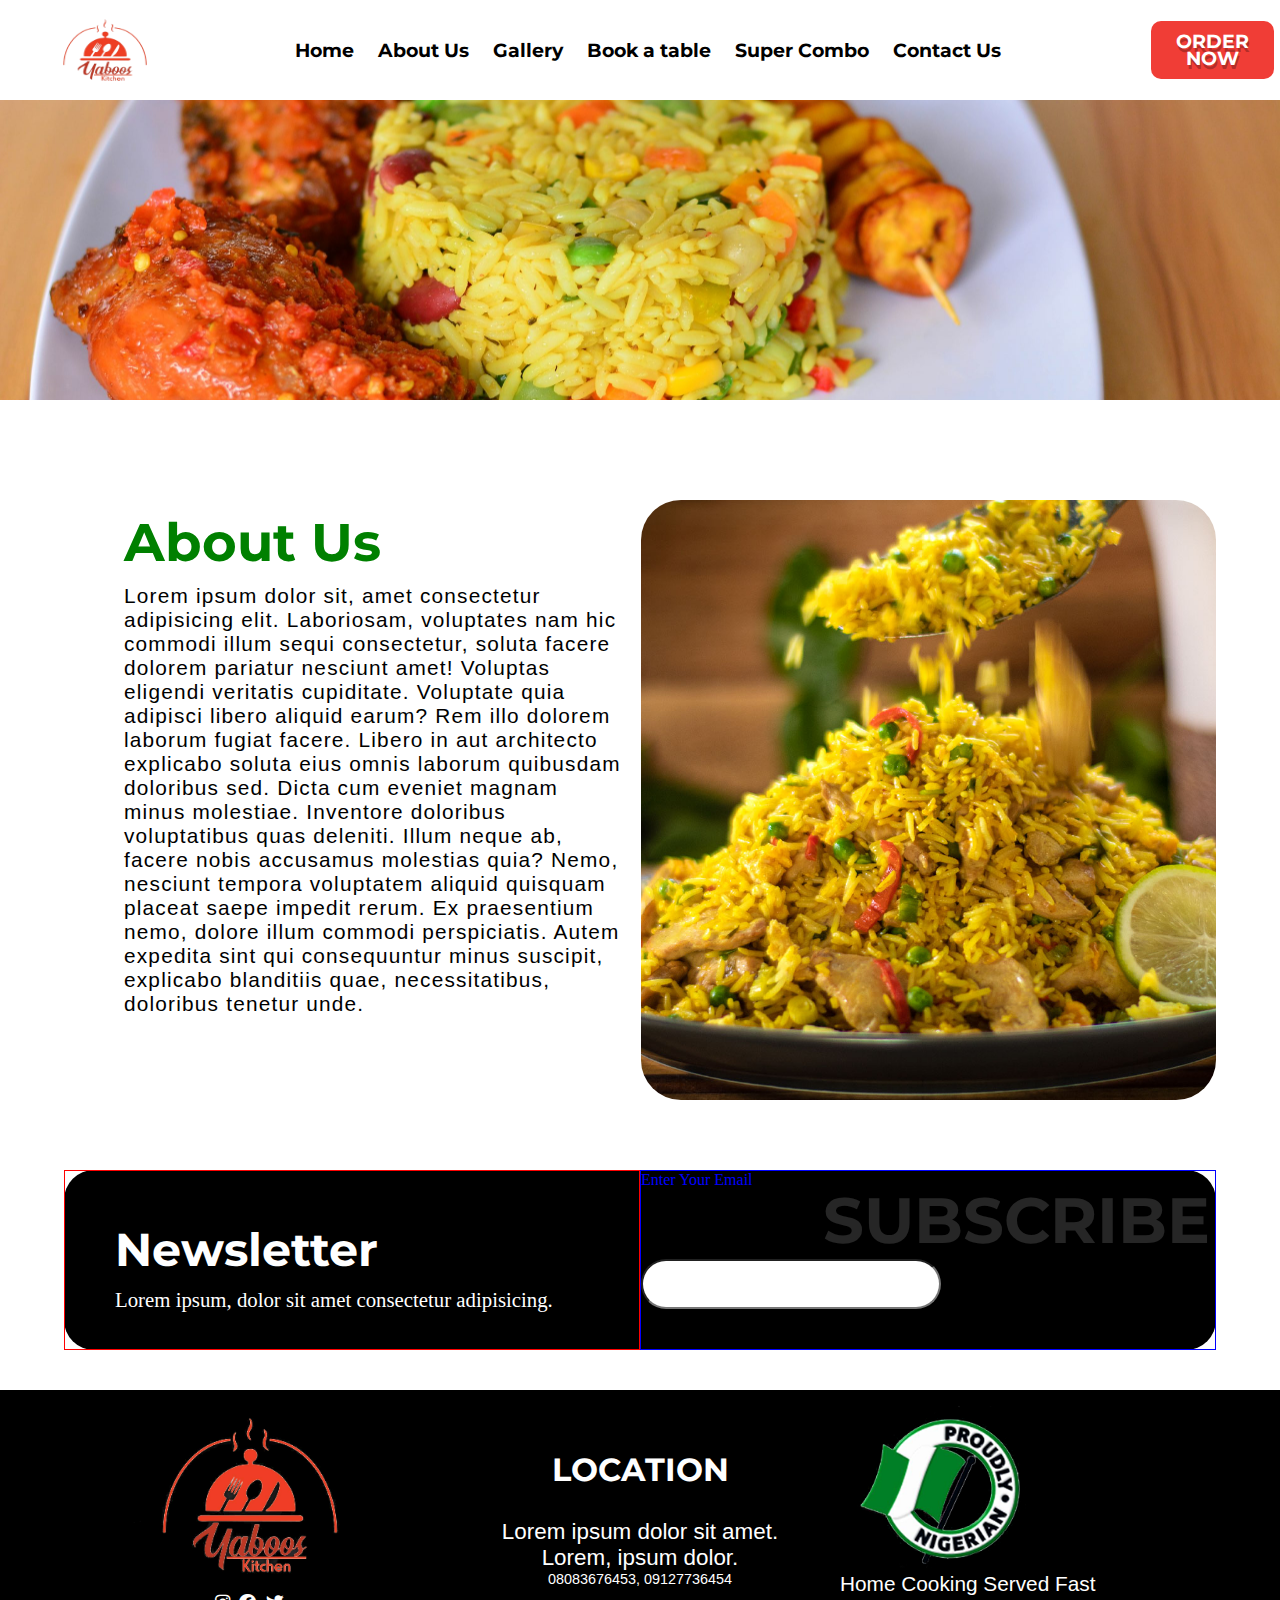
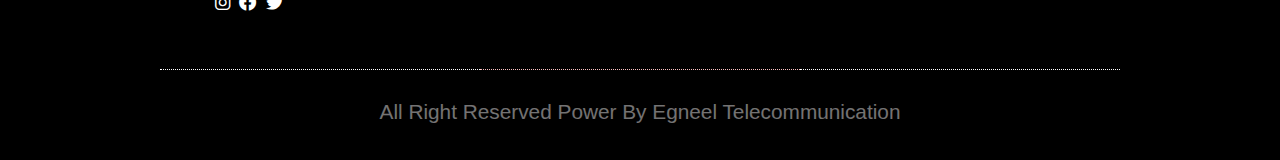
==== about.html @ a82869a2 "added yahoo kitchen to directory" ====
<!DOCTYPE html>
<html lang="en">
  <head>
    <meta charset="UTF-8" />
    <meta name="viewport" content="width=device-width, initial-scale=1.0" />
    <title>about yahoo kitchen</title>

    <!-- LINKS -->

    <link rel="stylesheet" href="./style.css" />
    <link rel="stylesheet" href="./fontawesome-free-6.4.2-web/css/all.css" />
    <link
      href="https://fonts.googleapis.com/css2?family=Montserrat:wght@700&display=swap"
      rel="stylesheet"
    />

    <!-- LINKS //// -->
  </head>
  <body>
    <!-- HEADER -->

    <header>
      <!-- LOGO -->
      <img src="./img/logo.png" alt="" />

      <!-- LOGO //// -->

      <!-- DROPDOWN -->
      <nav class="font-family">
        <ul>
          <li><a href="./index.html">Home</a></li>
          <li><a href="./about.html">About Us</a></li>
          <li><a href="#">Gallery</a></li>
          <!-- <li><a href="#">Menu</a></li> -->
          <li><a href="#">Book a table</a></li>
          <li><a href="#">Super Combo</a></li>
          <li><a href="#">Contact Us</a></li>
          <!-- <li><a href="#">Event</a></li>
          <li><a href="#">Reviews</a></li>
          <li><a href="#">Gift cards</a></li> -->
        </ul>
      </nav>

      <!-- ORDER NOW -->

      <div class="order">
        <h2 class="font-family">ORDER</h2>
        <h2>NOW</h2>
      </div>

      <!-- ORDER NOW //// -->

      <!-- FONTS -->

      <i class="fa-solid fa-bars"></i>

      <!-- FONTS //// -->

      <!-- DROPDOWN //// -->
    </header>

    <!-- HEADER //// -->

    <!-- CONTENTS -->

    <div class="contents">
      <!-- VIEW OF THE ABOUT US PAGE -->

      <div class="about-us-view">
        <!-- <img src="./img/14.jpg" alt="" /> -->
      </div>

      <!-- VIEW OF THE ABOUT US PAGE -->

      <!-- ABOUT THE RESTAURANT PAGE -->

      <div class="about-yahoo">
        <div class="about-yahoo-col-0">
          <h1 class="font-family">About Us</h1>

          <p>
            Lorem ipsum dolor sit, amet consectetur adipisicing elit.
            Laboriosam, voluptates nam hic commodi illum sequi consectetur,
            soluta facere dolorem pariatur nesciunt amet! Voluptas eligendi
            veritatis cupiditate. Voluptate quia adipisci libero aliquid earum?
            Rem illo dolorem laborum fugiat facere. Libero in aut architecto
            explicabo soluta eius omnis laborum quibusdam doloribus sed. Dicta
            cum eveniet magnam minus molestiae. Inventore doloribus voluptatibus
            quas deleniti. Illum neque ab, facere nobis accusamus molestias
            quia? Nemo, nesciunt tempora voluptatem aliquid quisquam placeat
            saepe impedit rerum. Ex praesentium nemo, dolore illum commodi
            perspiciatis. Autem expedita sint qui consequuntur minus suscipit,
            explicabo blanditiis quae, necessitatibus, doloribus tenetur unde.
          </p>
        </div>
        <div class="about-yahoo-col-1">
          <!-- <img src="./img/15.jpg" alt="" /> -->
        </div>
      </div>
      <!-- ABOUT THE RESTAURANT PAGE //// -->

      <!-- NEWSLETTER -->

      <div class="newsletter">
        <div class="newsletter-col-0">
          <h1 class="font-family">Newsletter</h1>
          <p>Lorem ipsum, dolor sit amet consectetur adipisicing.</p>
        </div>
        <div class="newsletter-col-1">
          <h1 class="font-family">SUBSCRIBE</h1>

          <form>
            <label for="email">Enter Your Email</label>
            <input type="email" id="email" />
          </form>
        </div>
      </div>

      <!-- NEWSLETTER //// -->
    </div>

    <!-- CONTENTS //// -->

    <!-- FOOTER -->
    <footer class="font-family">
      <div class="footer-col">
        <img src="./img/yak.png" alt="" />

        <div class="footer-font">
          <a href="#">
            <i class="fab fa-instagram"></i>
          </a>

          <a href="#">
            <i class="fab fa-facebook"></i>
          </a>

          <a href="#">
            <i class="fab fa-twitter"></i>
          </a>
        </div>
      </div>
      <div id="footer-dot" class="footer-col">
        <h1>LOCATION</h1>

        <h3>Lorem ipsum dolor sit amet.</h3>
        <h3>Lorem, ipsum dolor.</h3>
        <h4>08083676453, 09127736454</h4>
      </div>
      <div class="footer-col">
        <img id="footer-img" src="./img/proudly nigeria.png" alt="" />

        <h2>Home Cooking Served Fast</h2>
      </div>
      <div class="footer-col-0">
        <h2>All Right Reserved Power By Egneel Telecommunication</h2>
      </div>
    </footer>

    <!-- FOOTER //// -->
  </body>
</html>
---- style.css ----
@import url('https://fonts.googleapis.com/css2?family=Montserrat:wght@100&display=swap');


* {
 padding: 0;
 margin: 0;
 box-sizing: border-box;
}

html,
body {
 height: 100%;
}

/* HOME PAGE */

header {
 display: flex;
 align-items: center;
 width: 100%;
 height: 100px;
}

header img {
 height: 100px;
 float: left;
 width: 120px;
 margin-left: 45px;
 margin-right: 120px
}

header nav ul {
 display: inline-block;
 width: max-content;
}

header nav ul li {
 display: inline;
 list-style: none;
}

.font-family {
 font-family: 'Montserrat', sans-serif;
}

header ul li a {
 color: black;
 font-weight: bold;
 text-decoration: none;
 margin: 10px;
 font-size: 120%;
}

.order {
 background: #f03d36;
 padding: 12px 25px;
 color: white;
 border-radius: 10px;
 margin-left: 140px;
}

.order h2 {
 line-height: 17px;
 font-size: 120%;
 text-align: center;
 text-shadow: 1px 4px rgba(0, 0, 0, 0.25);
}

header .fa-bars {
 display: none;
}

.contents {
 min-height: 100%;
}

.hungry {
 width: 100%;
 height: 600px;
 display: flex;
}

.hungry .hungry-col-0 {
 flex-basis: 50%;
}

.hungry .hungry-col {
 position: relative;
 flex-basis: 50%;
 display: flex;
}

.hungry .hungry-row1 {
 background-image: url(./img/7.jpg);
 background-position: top;
 background-size: cover;
 position: absolute;
 top: 30%;
 left: 27%;
 border-radius: 100px;
 height: 65%;
 width: 20%;
 transform: rotate(-24deg);
}

.hungry .hungry-row2 {
 background-image: url(./img/2.jpg);
 background-position: center;
 background-repeat: no-repeat;
 background-size: cover;
 position: absolute;
 top: 5%;
 left: 48%;
 border-radius: 100px;
 height: 90%;
 width: 20%;
 transform: rotate(-24deg);
}

.hungry .hungry-row3 {
 background-image: url(./img/3.jpg);
 background-position: bottom;
 background-size: cover;
 position: absolute;
 top: 6%;
 left: 69%;
 border-radius: 100px;
 width: 20%;
 height: 65%;
 transform: rotate(-24deg);
}

.hungry .hungry-col-0 h1 {
 font-size: 420%;
}

.hungry .hungry-col-0 h1 span {
 color: #f03d36;
}

.hungry .hungry-col-0 .hungry-margin {
 margin-top: 150px;
 margin-left: 80px;
}

.food-col {
 width: 90%;
 height: 220px;
 margin: 0 auto;
 margin-bottom: 50px;
 display: flex;
 align-items: center;
 justify-content: center;
 background-color: #f17470;
 border-radius: 30px;

}

.food-row1 {
 background-image: url(./img/8.jpg);
 background-size: cover;
 background-position: center;
 background-repeat: no-repeat;
 width: 12%;
 height: 65%;
 margin: 0 1.5%;
 border-radius: 150px;
}

.food-row2 {
 background-image: url(./img/4.jpg);
 background-size: cover;
 width: 12%;
 height: 65%;
 margin: 0 1.5%;
 border-radius: 150px;
}

.food-row3 {
 background-image: url(./img/9.jpg);
 background-size: cover;
 width: 12%;
 height: 65%;
 margin: 0 1.5%;
 border-radius: 150px;
}

.food-row4 {
 background-image: url(./img/5.jpg);
 background-size: cover;
 background-position: center;
 width: 12%;
 height: 65%;
 margin: 0 1.5%;
 border-radius: 150px;
}

.food-row5 {
 background-image: url(./img/6.jpg);
 background-size: cover;
 width: 12%;
 height: 65%;
 margin: 0 1.5%;
 border-radius: 150px;
}

.food-row6 {
 background-image: url(./img/1.jpg);
 background-size: cover;
 background-position: center;
 width: 12%;
 height: 65%;
 margin: 0 1.5%;
 border-radius: 150px;
}

.food-col p {
 margin-top: 150px;
 margin-left: 30px;
 font-weight: 900;
 font-size: 97%;
}

.food-col .food-row1 p {
 margin-left: 17px;
}

.food-col .food-row2 p {
 padding-left: 27px;
}

.food-col .food-row5 p {
 padding-left: 18px;
}

.food-col .food-row6 p {
 padding-left: 20px;
}

.review {
 width: 100%;
 height: 80px;
 display: flex;
 align-items: center;
 padding-left: 70px;
}

.review .review-img1 {
 border: 1px solid red;
 width: 4%;
 height: 65%;
 border-radius: 100px;
 transform: translate(40px);
 z-index: -1;
 background: url(./img/12.jpg);
 background-position: top;
 background-size: cover;
}


.review .review-img2 {
 border: 1px solid red;
 width: 4%;
 height: 65%;
 border-radius: 100px;
 transform: translate(20px);
 background: url(./img/10.jpg);
 background-position: bottom;
 background-size: cover;
 z-index: 10;
}


.review .review-img3 {
 border: 1px solid red;
 width: 4%;
 height: 65%;
 border-radius: 100px;
 background: url(./img/11.jpg);
 background-position: top;
 background-size: cover;
 z-index: 20;
}

.review .review-text {
 margin-left: 5px;
}

.review .review-text h3 {
 font-size: 95%;
}

.fa-star {
 color: gold;
}

.choices {
 width: 100%;
 height: 400px;
 text-align: center;
 margin: 20px 0px;
}

.choices h1 {
 margin-bottom: -25px;
 font-size: 250%;
}

.choices .choices-col {
 width: 100%;
 height: 100%;
 display: flex;
 align-items: center;
 justify-content: center;
}

.choices .choices-col .choices-row {
 width: 16%;
 height: 75%;
 margin: 0 30px;
 border-radius: 30px;
 box-shadow: 3px 3px 10px 6px rgba(0, 0, 0, 0.25);
 display: flex;
 justify-content: center;
 position: relative;
}

.choices .choices-col .choices-row .choices-circle {
 background: url(./img/13.png);
 background-position: center;
 background-size: cover;
 width: 70%;
 height: 50%;
 margin-top: 20px;
 border-radius: 100px;
}

.choices .choices-col .choices-row .choices-text {
 position: absolute;
 top: 60%;
}

.choices .choices-col .choices-row .choices-text h2 {
 font-size: 100%;
 margin-top: 10px;
}

.choices .choices-col .choices-row .choices-text p {
 font-size: 83%;
 text-align: center;
 margin: 0 20px;
}

.choices h1,
h2 {
 font-family: 'Montserrat', sans-serif;
}

footer {
 width: 100%;
 height: 370px;
 color: white;
 background: black;
 display: flex;
 justify-content: center;
 position: relative;
}

footer .footer-col {
 border-bottom: 1px dotted white;
 width: 320px;
 height: 280px;
}

footer #footer-dot {
 border-bottom: 1px dotted rgb(250, 192, 192);
}

footer .footer-col img {
 width: 250px;
 margin-top: 20px;
 margin-right: 50px;
 transform: translate(-35px);
}

footer .footer-col a {
 text-decoration: none;
}

footer .footer-col .footer-font {
 margin-left: 50px;
 margin-top: 10px;
}

footer .footer-col a i {
 font-size: 110%;
 color: white;
 margin-left: 5px;
}

footer .footer-col h1,
h3,
h4 {
 text-align: center;
}

footer .footer-col h2,
h3,
h4 {
 font-family: sans-serif;
 font-weight: 300;
}

footer .footer-col h1 {
 margin-top: 60px;
 margin-bottom: 30px;
}

footer .footer-col h3 {
 font-size: 140%;
}

footer .footer-col h4 {
 font-size: 90%;
}

footer .footer-col #footer-img {
 margin-top: 8px;
 transform: translate(0);
 margin-left: 30px;
}

footer .footer-col h2 {
 font-size: 130%;
 margin-left: 40px;
}

footer .footer-col-0 {
 position: absolute;
 width: 100%;
 height: 90px;
 bottom: 0%;
}

footer .footer-col-0 h2 {
 font-family: sans-serif;
 font-weight: 10;
 font-size: 130%;
 color: rgba(233, 230, 230, 0.5);
 text-align: center;
 margin-top: 30px;
}

/* HOME PAGE //// */

/* ABOUT US PAGE */

.about-us-view {
 width: 100%;
 height: 300px;
 background: url(./img/14.jpg);
 background-position: center;
 background-size: cover;
 margin-bottom: 100px;
}

/* .about-us-view img {
 width: 100%;
 height: 100%;
} */

.about-yahoo {
 width: 90%;
 height: 600px;
 margin: 0 auto;
 display: flex;
 margin-bottom: 70px;
}

.about-yahoo-col-0 {
 flex-basis: 45%;
 width: 50%;
 height: 100%;
 margin-left: 60px;
}

.about-yahoo-col-0 h1 {
 color: green;
 font-size: 330%;
 margin-bottom: 10px;
 margin-top: 10px;
}

.about-yahoo-col-0 p {
 font-size: 130%;
 font-family: sans-serif;
 margin-right: 20px;
 letter-spacing: 1.2px;
}

.about-yahoo-col-1 {
 flex-basis: 50%;
 background: url(./img/15.jpg);
 background-position: center;
 background-size: cover;
 border-radius: 40px;
}

.newsletter {
 width: 90%;
 margin: 0 auto;
 margin-bottom: 40px;
 height: 180px;
 background: black;
 border-radius: 30px;
 display: flex;

}

.newsletter .newsletter-col-0 {
 flex-basis: 50%;
 border: 1px solid red;
 width: 100%;
 height: 100%;
}



.newsletter .newsletter-col-0 h1 {
 color: white;
 font-size: 290%;
 margin-left: 50px;
 margin-top: 50px;
}

.newsletter .newsletter-col-0 p {
 color: white;
 font-size: 130%;
 margin-left: 50px;
 margin-top: 10px;
}

.newsletter .newsletter-col-1 {
 flex-basis: 50%;
 border: 1px solid blue;
 width: 100%;
 height: 100%;
}

.newsletter .newsletter-col-1 h1 {
 color: rgba(255, 255, 255, 0.15);
 float: right;
 font-size: 400%;
 margin-top: 10px;
 margin-right: 5px;
 z-index: -10;
}

.newsletter .newsletter-col-1 form input {
 width: 300px;
 height: 50px;
 border-radius: 40px;
 padding-left: 20px;
}

.newsletter .newsletter-col-1 form label {
 color: blue;
}

/* ABOUT US PAGE //// */
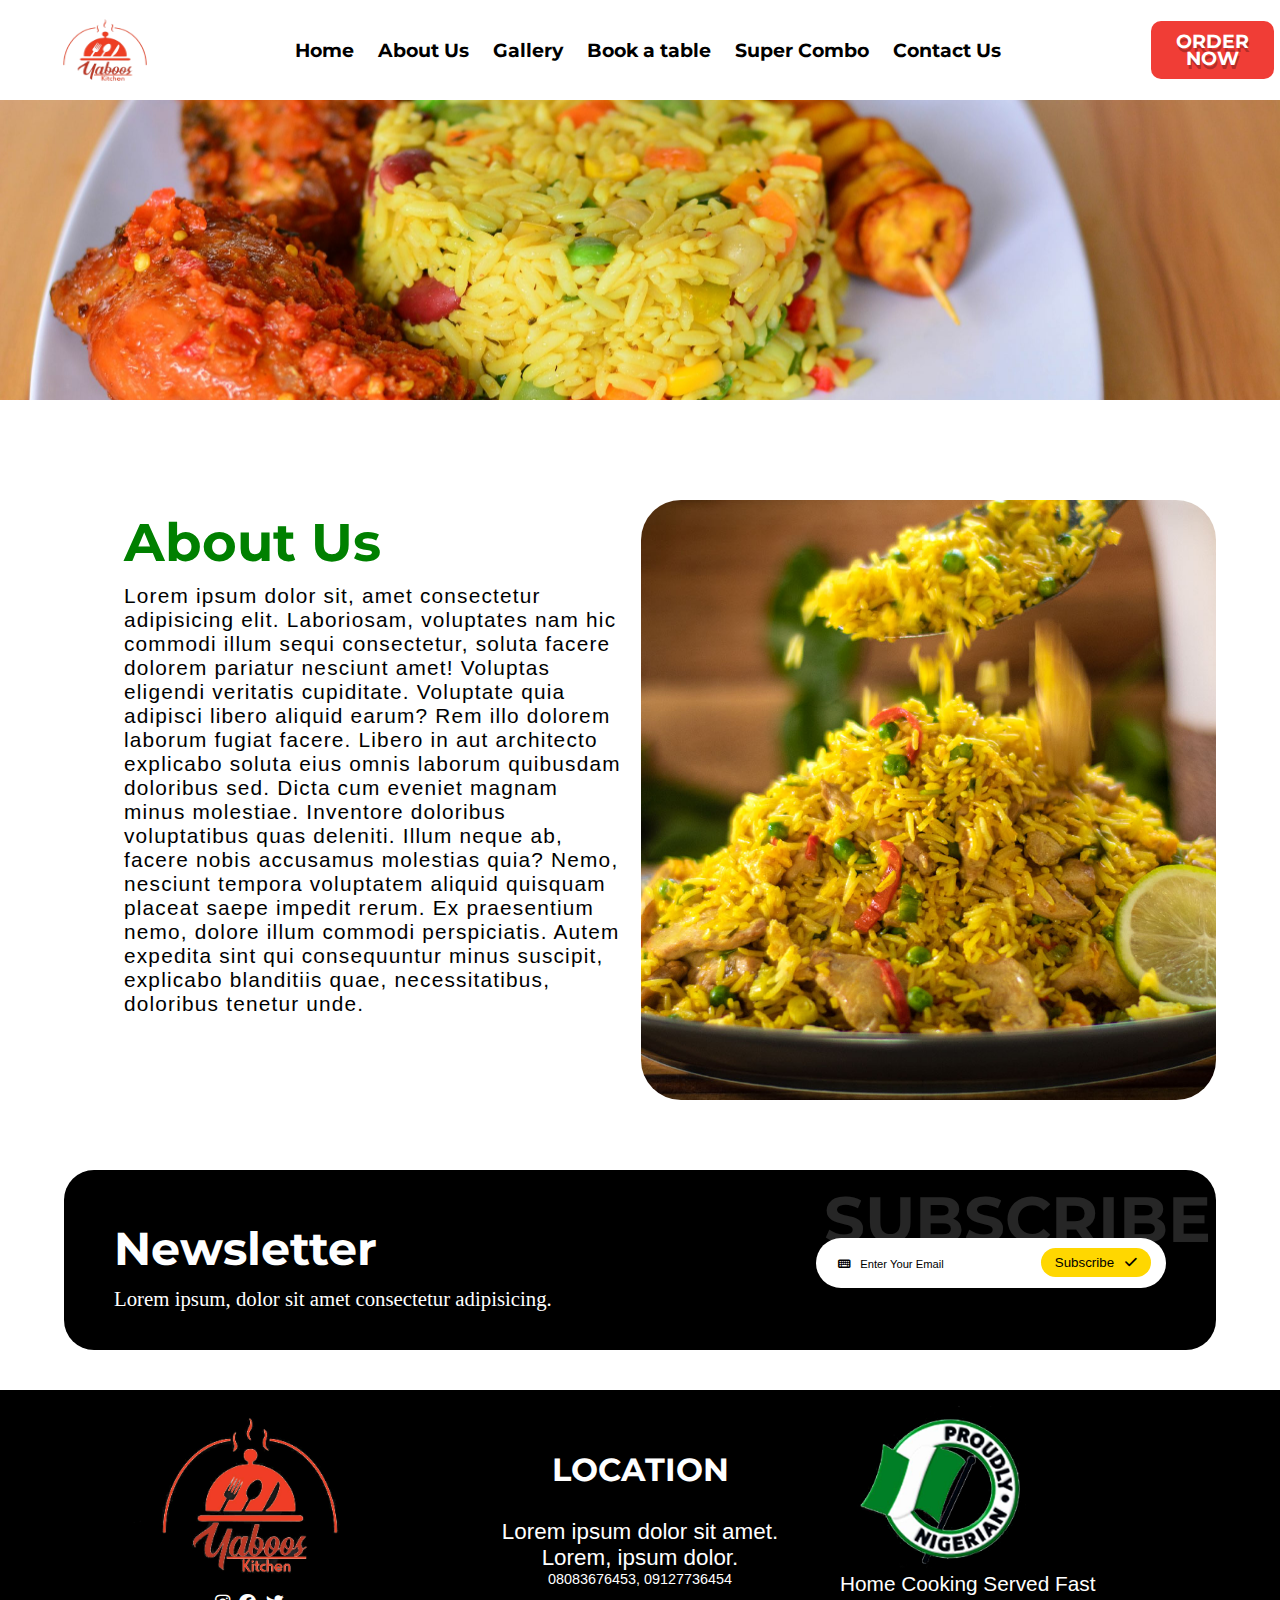
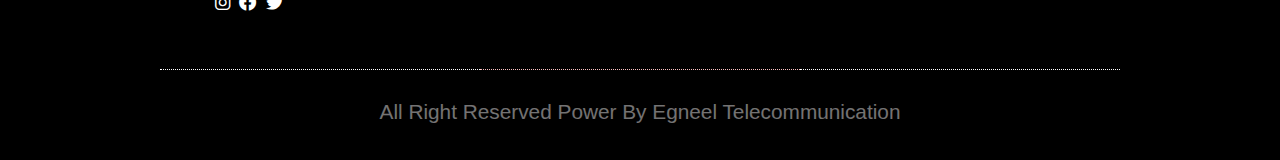
==== commit 29e72027: "added to the second branch" ====
--- a/about.html
+++ b/about.html
@@ -64,6 +64,7 @@
     <!-- CONTENTS -->
 
     <div class="contents">
+      <div class="overlay hidden"></div>
       <!-- VIEW OF THE ABOUT US PAGE -->
 
       <div class="about-us-view">
@@ -110,8 +111,14 @@
           <h1 class="font-family">SUBSCRIBE</h1>
 
           <form>
-            <label for="email">Enter Your Email</label>
-            <input type="email" id="email" />
+            <label class="label" for="email"
+              ><i class="fa-solid fa-keyboard"></i> &nbsp; Enter Your
+              Email</label
+            >
+            <input class="input" type="email" id="email" required />
+            <button type="submit">
+              Subscribe &nbsp; <i class="fa-solid fa-check"></i>
+            </button>
           </form>
         </div>
       </div>
@@ -158,5 +165,10 @@
     </footer>
 
     <!-- FOOTER //// -->
+
+    <!-- JAVASCRIPT -->
+
+    <script src="./script.js"></script>
+    <!-- JAVASCRIPT //// -->
   </body>
 </html>
--- a/style.css
+++ b/style.css
@@ -514,12 +514,10 @@
  background: black;
  border-radius: 30px;
  display: flex;
-
 }
 
 .newsletter .newsletter-col-0 {
  flex-basis: 50%;
- border: 1px solid red;
  width: 100%;
  height: 100%;
 }
@@ -542,7 +540,6 @@
 
 .newsletter .newsletter-col-1 {
  flex-basis: 50%;
- border: 1px solid blue;
  width: 100%;
  height: 100%;
 }
@@ -556,15 +553,56 @@
  z-index: -10;
 }
 
+.newsletter .newsletter-col-1 form {
+ position: relative;
+ float: right;
+ margin-right: 50px;
+ margin-top: -20px;
+}
+
 .newsletter .newsletter-col-1 form input {
- width: 300px;
+ width: 350px;
  height: 50px;
  border-radius: 40px;
  padding-left: 20px;
+ border: transparent;
+ cursor: text;
+ outline: 0;
 }
 
 .newsletter .newsletter-col-1 form label {
- color: blue;
+ font-family: sans-serif;
+ font-size: 70%;
+ color: black;
+ position: absolute;
+ bottom: 18px;
+ left: 22px;
+ transition: 1s;
+}
+
+.newsletter .newsletter-col-1 form button {
+ width: 110px;
+ padding: 7px 10px;
+ font-family: sans-serif;
+ position: absolute;
+ bottom: 11px;
+ left: 225px;
+ border-radius: 20px;
+ border: transparent;
+ background: gold;
+ cursor: pointer;
+}
+
+.overlay {
+ position: absolute;
+ top: 0;
+ left: 0;
+ width: 100%;
+ height: 2000px;
+}
+
+.hidden {
+ display: none;
 }
 
 /* ABOUT US PAGE //// */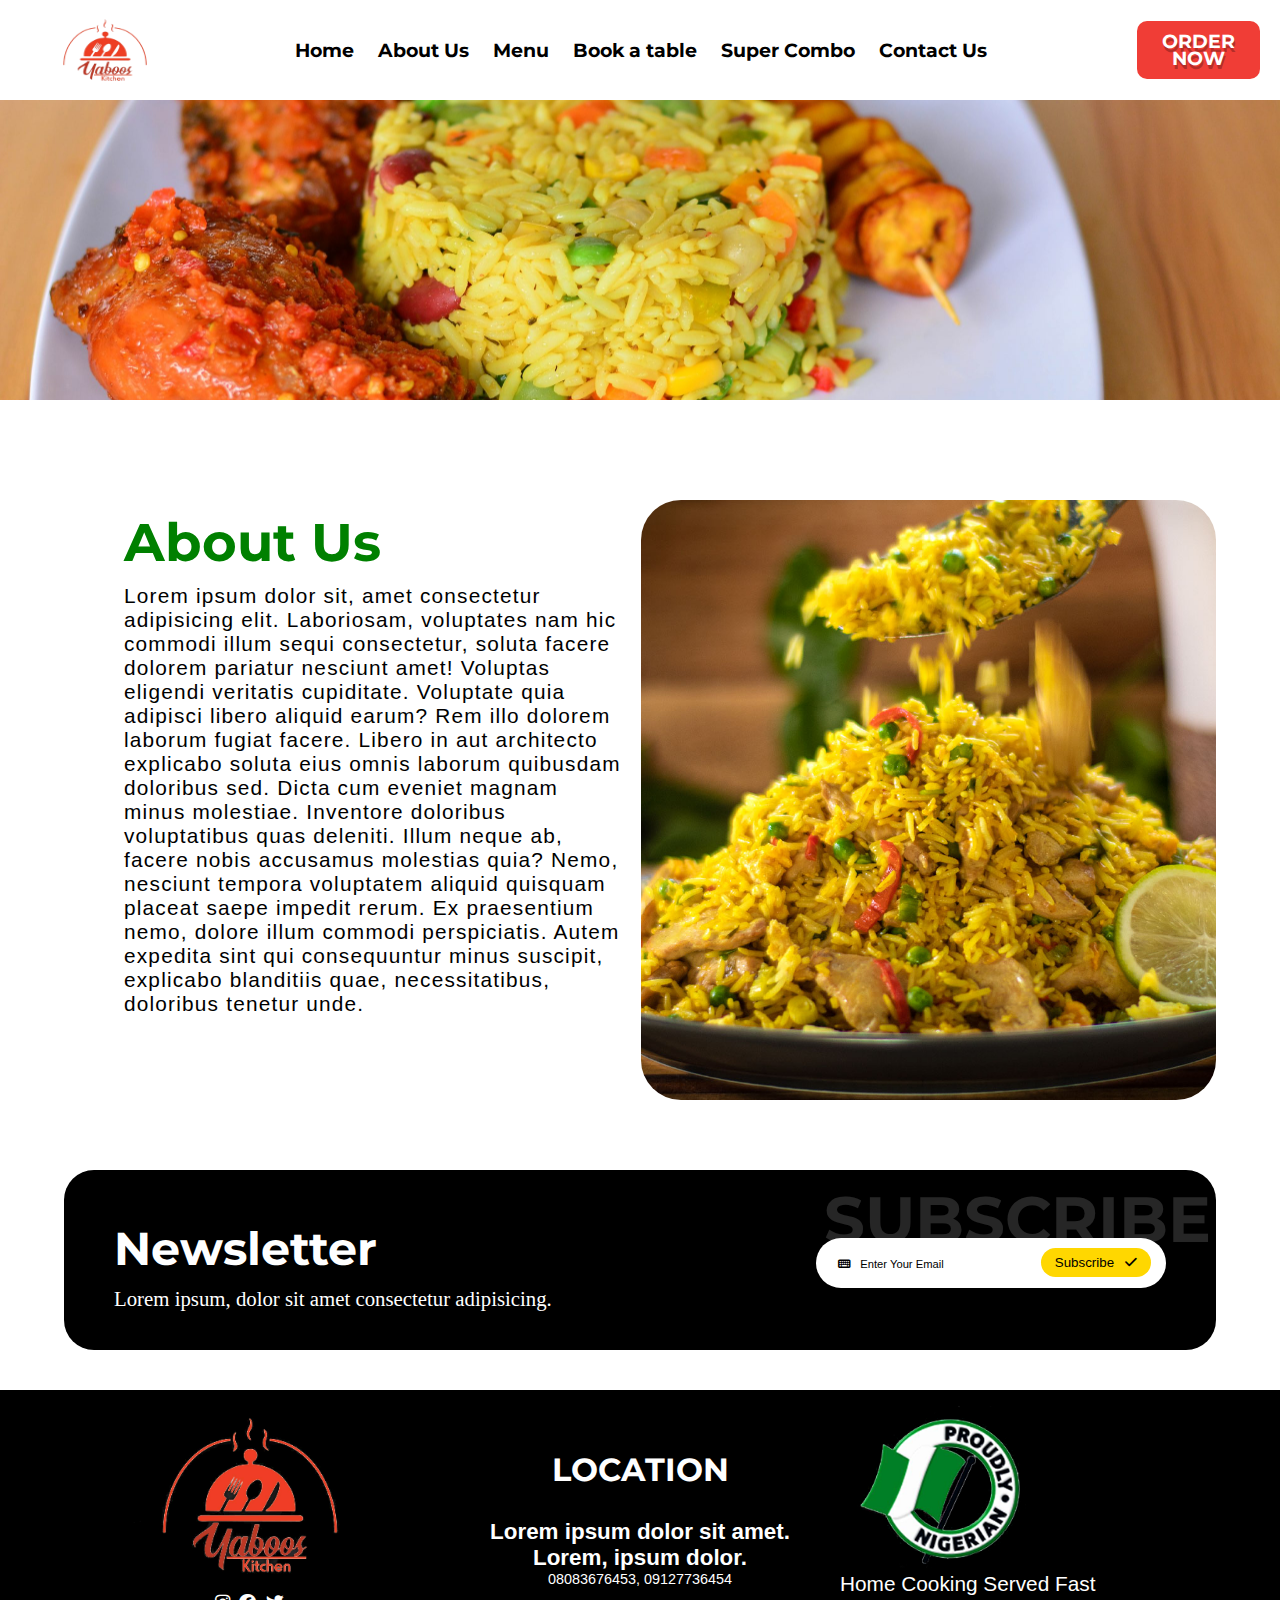
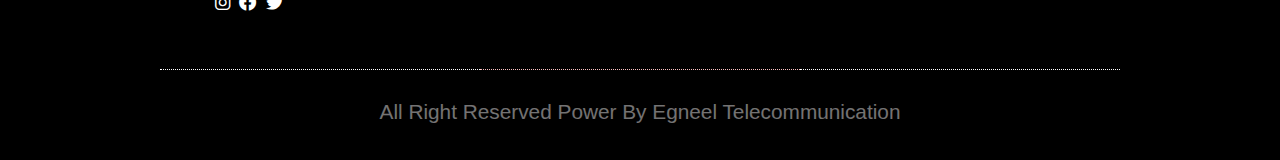
==== commit cd90fa9a: "committed" ====
--- a/about.html
+++ b/about.html
@@ -30,10 +30,10 @@
         <ul>
           <li><a href="./index.html">Home</a></li>
           <li><a href="./about.html">About Us</a></li>
-          <li><a href="#">Gallery</a></li>
+          <li><a href="./menu.html">Menu</a></li>
           <!-- <li><a href="#">Menu</a></li> -->
-          <li><a href="#">Book a table</a></li>
-          <li><a href="#">Super Combo</a></li>
+          <li><a href="./bookatable.html">Book a table</a></li>
+          <li><a href="./supercombo.html">Super Combo</a></li>
           <li><a href="#">Contact Us</a></li>
           <!-- <li><a href="#">Event</a></li>
           <li><a href="#">Reviews</a></li>
--- a/style.css
+++ b/style.css
@@ -599,10 +599,300 @@
  left: 0;
  width: 100%;
  height: 2000px;
+ border: 1px solid black;
 }
 
 .hidden {
  display: none;
 }
 
-/* ABOUT US PAGE //// */+/* ABOUT US PAGE //// */
+
+/* MENU PAGE */
+
+.menu-list {
+ width: 100%;
+ height: 2860px;
+ background: rgb(255, 175, 26);
+ color: white;
+}
+
+.menu-list h1 {
+ text-align: center;
+ flex-basis: 100%;
+ font-size: 300%;
+ padding: 100px 0;
+}
+
+.menu-list h2 {
+ font-size: 190%;
+ margin-top: 20px;
+ margin-left: 50px;
+ text-shadow: 2px 4px 3px rgba(0, 0, 0, 0.25);
+}
+
+.menu-list table {
+ margin-left: 50px;
+ margin-top: 100px;
+ float: left;
+ clear: both;
+}
+
+.menu-list table tr th h3 {
+ text-align: left;
+ margin-right: 120px;
+ margin-bottom: 15px;
+ font-size: 130%;
+}
+
+.menu-list table tr th,
+td,
+h3 {
+ font-family: sans-serif;
+ font-weight: 600;
+}
+
+.menu-list .menu-list-row-0 {
+ width: 100%;
+ height: 370px;
+ display: flex;
+ justify-content: center;
+}
+
+.menu-list .menu-list-row-0 .menu-list-row-0-col {
+ flex-basis: 38%;
+ margin: 0 20px;
+ border: 4px solid white;
+ border-radius: 20px;
+}
+
+.menu-list .menu-list-row-1 {
+ width: 100%;
+ height: 670px;
+ margin-top: 60px;
+ display: flex;
+ justify-content: center;
+}
+
+.menu-list .menu-list-row-1 .menu-list-row-1-col {
+ border: 4px solid white;
+ flex-basis: 38%;
+ height: 100%;
+ margin: 0 20px;
+ border-radius: 20px;
+}
+
+/* MENU PAGE //// */
+
+/* BOOK A TABLE */
+
+.reservation {
+ width: 90%;
+ height: 600px;
+ margin: 0 auto;
+ display: flex;
+ margin-bottom: 30px;
+}
+
+.reservation .reservation-row-0 {
+ flex-basis: 50%;
+ border-radius: 40px;
+ background: url(./img/15.jpg);
+ background-position: center;
+ background-size: cover;
+}
+
+.reservation .reservation-row-1 {
+ flex-basis: 50%;
+}
+
+.reservation .reservation-row-1 h1 {
+ color: green;
+ margin-left: 30px;
+ margin-top: 30px;
+}
+
+.reservation .reservation-row-1 p {
+ font-family: sans-serif;
+ font-weight: 500;
+ font-size: 120%;
+ margin-left: 30px;
+ margin-top: 10px;
+ margin-bottom: -10px;
+}
+
+.reservation .reservation-row-1 form .reservation-form input {
+ width: 550px;
+ height: 65px;
+ border: 1px solid black;
+ border-radius: 20px;
+ padding-left: 30px;
+}
+
+.reservation .reservation-row-1 form .reservation-form {
+ position: relative;
+ width: min-content;
+ height: min-content;
+ border-radius: 20px;
+ margin-left: 30px;
+ margin-top: 30px;
+}
+
+.reservation .reservation-row-1 form .reservation-form label {
+ position: absolute;
+ left: 30px;
+ color: rgba(0, 0, 0, 0.7);
+ transition: 0.5s;
+}
+
+.bottom {
+ bottom: 20px;
+}
+
+.reservation .reservation-row-1 form .reservation-form label .icons {
+ color: black;
+ font-size: 180%;
+ margin-right: 10px;
+ padding-right: 5px;
+ border-right: 1px solid black;
+}
+
+.reservation .reservation-row-1 form button {
+ margin-left: 30px;
+ margin-top: 20px;
+ width: 200px;
+ height: 40px;
+ background: gold;
+ border-radius: 40px;
+ border: transparent;
+ font-weight: 800;
+ font-size: 110%;
+}
+
+.reservation .reservation-row-1 form button .fa-arrow-right {
+ margin-left: 10px;
+}
+
+.color {
+ color: transparent;
+}
+
+.position {
+ bottom: 70px;
+}
+
+.font {
+ font-size: 60%;
+}
+
+.font-size {
+ font-size: 100%;
+}
+
+/* BOOK A TABLE //// */
+
+/* SUPERCOMBO PAGE */
+
+.supercombo-view {
+ width: 100%;
+ height: 300px;
+ background: url(./img/17.JPG);
+ background-repeat: no-repeat;
+ background-position: center;
+ background-size: cover;
+ margin-bottom: 100px;
+}
+
+.supercombo-grid {
+ width: 100%;
+ height: 1800px;
+ margin-bottom: 90px;
+}
+
+.supercombo-grid .supercombo-grid-row {
+ width: 80%;
+ height: 570px;
+ margin: 0 auto;
+ margin-bottom: 40px;
+ display: flex;
+ justify-content: center;
+}
+
+.supercombo-grid .supercombo-grid-row .supercombo-grid-col-0 {
+ flex-basis: 48%;
+ border: 2px solid black;
+ border-radius: 30px;
+ margin-right: 2%;
+}
+
+.supercombo-grid .supercombo-grid-row .supercombo-grid-col-1 {
+ flex-basis: 48%;
+ border: 2px solid black;
+ border-radius: 30px;
+ margin-left: 2%;
+}
+
+.supercombo-grid .supercombo-grid-row .img {
+ width: 95%;
+ height: 65%;
+ margin: 10px auto;
+ border-radius: 30px;
+}
+
+.supercombo-grid .supercombo-grid-row .img-0 {
+ background: url(./img/18.jpg);
+ background-size: cover;
+ background-position: center;
+}
+
+.supercombo-grid .supercombo-grid-row .img-1 {
+ background: url(./img/18.jpg);
+ background-size: cover;
+ background-position: center;
+}
+
+.supercombo-grid .supercombo-grid-row .img-2 {
+ background: url(./img/18.jpg);
+ background-size: cover;
+ background-position: center;
+}
+
+.supercombo-grid .supercombo-grid-row .img-3 {
+ background: url(./img/18.jpg);
+ background-size: cover;
+ background-position: center;
+}
+
+.supercombo-grid .supercombo-grid-row .img-4 {
+ background: url(./img/18.jpg);
+ background-size: cover;
+ background-position: center;
+}
+
+.supercombo-grid .supercombo-grid-row .img-5 {
+ background: url(./img/18.jpg);
+ background-size: cover;
+ background-position: center;
+}
+
+.supercombo-grid .supercombo-grid-row .stars {
+ margin-left: 40px;
+ margin-top: 30px;
+}
+
+.supercombo-grid .supercombo-grid-row .stars .fa-star {
+ color: black;
+}
+
+.supercombo-grid .supercombo-grid-row h1 {
+ margin-left: 40px;
+ margin-top: 20px;
+}
+
+.supercombo-grid .supercombo-grid-row h2 {
+ margin-left: 40px;
+ color: green;
+ font-size: 180%;
+}
+
+/* SUPERCOMBO PAGE //// */